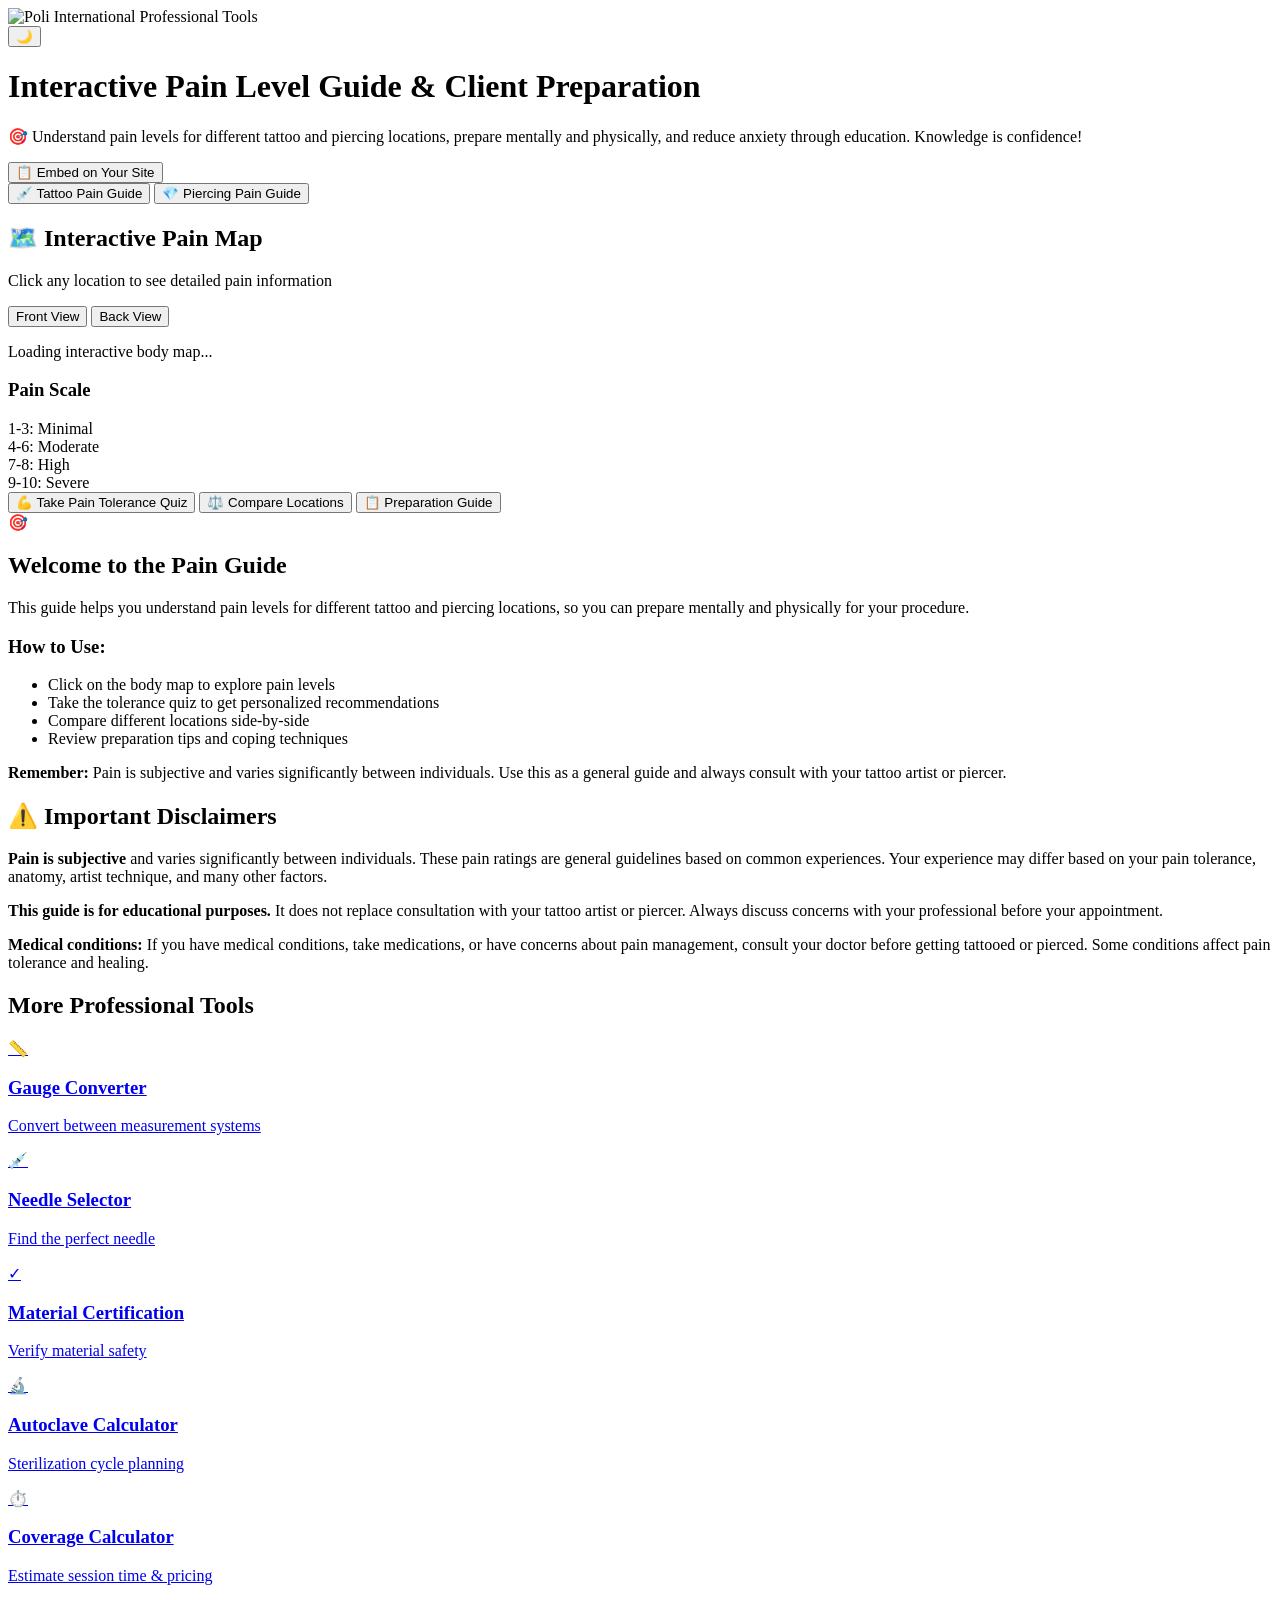
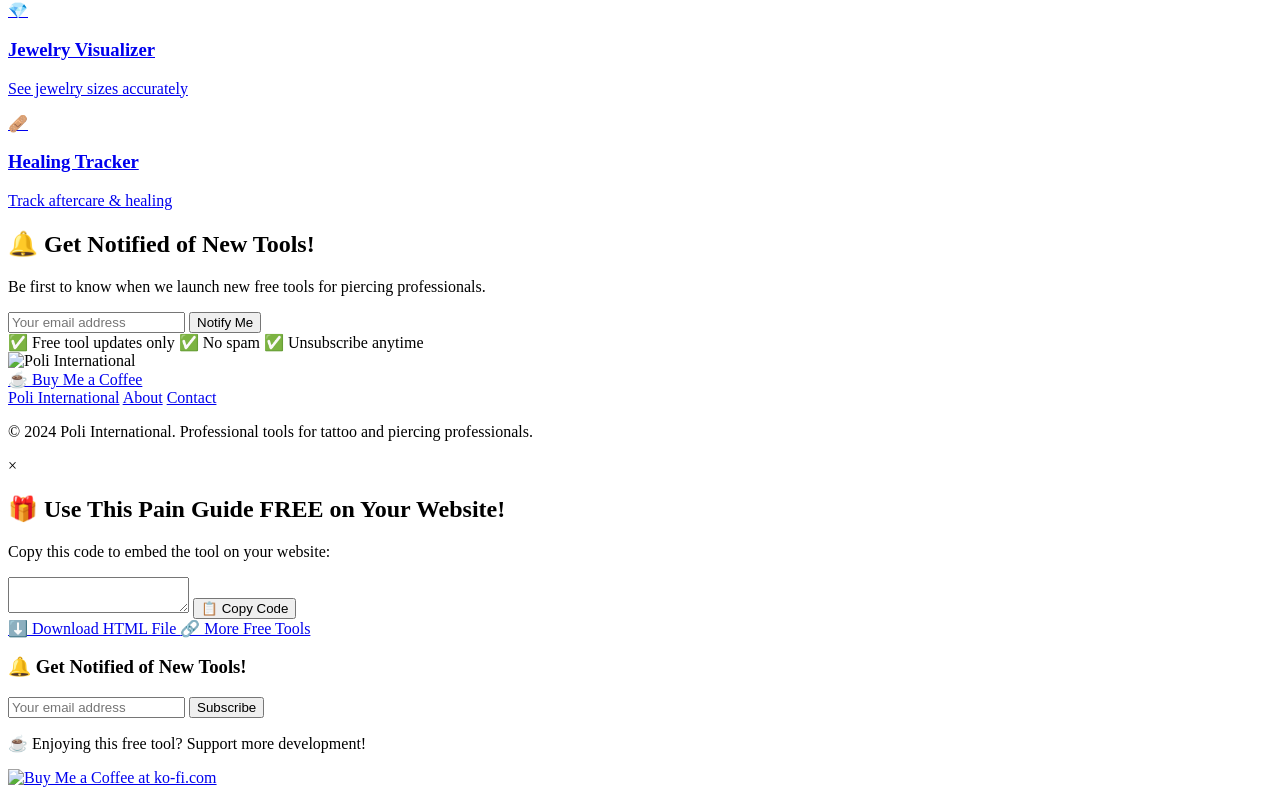
==== backup-20251105/index.html @ 3497971e "Initial commit: Tattoo Pain Map & Guide v1.0" ====
<!DOCTYPE html>
<html lang="en">
<head>
    <meta charset="UTF-8">
    <meta name="viewport" content="width=device-width, initial-scale=1.0">
    <title>Interactive Pain Level Guide & Client Preparation - Poli International Professional Tools</title>
    <meta name="description" content="Comprehensive tattoo and piercing pain guide with interactive body map, pain ratings, tolerance quiz, preparation checklist, and coping techniques. Reduce anxiety through education.">
    <meta name="keywords" content="tattoo pain chart, piercing pain level, tattoo pain scale, most painful piercing, tattoo pain comparison, how to prepare for tattoo, pain tolerance quiz">
    <link rel="stylesheet" href="css/style.css">
</head>
<body>
    <!-- HEADER (Required - SKILL.md) -->
    <header class="main-header">
        <div class="header-container">
            <!-- Logo (40px - SKILL.md standard) -->
            <div class="logo">
                <img src="../../assets/poli-logo.png" alt="Poli International" class="logo-img">
                <span class="logo-text">Professional Tools</span>
            </div>

            <!-- Dark Mode Toggle (Required - SKILL.md) -->
            <div class="header-controls">
                <button id="darkModeToggle" class="dark-mode-toggle" aria-label="Toggle dark mode">
                    <span class="toggle-icon">🌙</span>
                </button>
            </div>
        </div>
    </header>

    <!-- MAIN CONTENT AREA -->
    <main class="main-content">
        <div class="container">
            <!-- Tool Title Section -->
            <div class="tool-header">
                <h1 class="tool-title">Interactive Pain Level Guide & Client Preparation</h1>
                <p class="tool-description">
                    🎯 Understand pain levels for different tattoo and piercing locations, prepare mentally and physically,
                    and reduce anxiety through education. Knowledge is confidence!
                </p>

                <!-- Embed Button (Required - SKILL.md) -->
                <button id="embedBtn" class="embed-btn">
                    📋 Embed on Your Site
                </button>
            </div>

            <!-- Procedure Type Toggle -->
            <div class="procedure-toggle">
                <button id="tattooBtn" class="procedure-btn procedure-btn--active" data-type="tattoo">
                    💉 Tattoo Pain Guide
                </button>
                <button id="piercingBtn" class="procedure-btn" data-type="piercing">
                    💎 Piercing Pain Guide
                </button>
            </div>

            <!-- Main Interface Grid -->
            <div class="pain-guide-grid">

                <!-- LEFT: Interactive Body Map -->
                <div class="body-map-section">
                    <h2 class="section-title">🗺️ Interactive Pain Map</h2>
                    <p class="section-description">Click any location to see detailed pain information</p>

                    <!-- View Toggle (Front/Back) -->
                    <div class="view-toggle">
                        <button id="frontViewBtn" class="view-btn view-btn--active" data-view="front">
                            Front View
                        </button>
                        <button id="backViewBtn" class="view-btn" data-view="back">
                            Back View
                        </button>
                    </div>

                    <!-- Body Map Container -->
                    <div id="bodyMapContainer" class="body-map-container">
                        <!-- SVG body diagram will be injected here by JavaScript -->
                        <div id="bodyMapSvg" class="body-map-svg">
                            <!-- Placeholder for now - JS will create interactive SVG -->
                            <p class="body-map-placeholder">Loading interactive body map...</p>
                        </div>
                    </div>

                    <!-- Pain Scale Legend -->
                    <div class="pain-scale-legend">
                        <h3>Pain Scale</h3>
                        <div class="legend-items">
                            <div class="legend-item">
                                <span class="legend-color" style="background: #10B981;"></span>
                                <span>1-3: Minimal</span>
                            </div>
                            <div class="legend-item">
                                <span class="legend-color" style="background: #F59E0B;"></span>
                                <span>4-6: Moderate</span>
                            </div>
                            <div class="legend-item">
                                <span class="legend-color" style="background: #F97316;"></span>
                                <span>7-8: High</span>
                            </div>
                            <div class="legend-item">
                                <span class="legend-color" style="background: #EF4444;"></span>
                                <span>9-10: Severe</span>
                            </div>
                        </div>
                    </div>
                </div>

                <!-- CENTER: Pain Info Display -->
                <div class="pain-info-section">
                    <!-- Quick Links -->
                    <div class="quick-links">
                        <button class="quick-link-btn" data-action="quiz">
                            💪 Take Pain Tolerance Quiz
                        </button>
                        <button class="quick-link-btn" data-action="compare">
                            ⚖️ Compare Locations
                        </button>
                        <button class="quick-link-btn" data-action="prepare">
                            📋 Preparation Guide
                        </button>
                    </div>

                    <!-- Pain Details Display (appears when location selected) -->
                    <div id="painDetails" class="pain-details" style="display: none;">
                        <div class="pain-details-header">
                            <h2 id="locationName" class="location-name"></h2>
                            <div id="painRating" class="pain-rating"></div>
                        </div>

                        <div class="pain-details-body">
                            <div class="pain-detail-item">
                                <h3>😌 Pain Category</h3>
                                <p id="painCategory" class="pain-category"></p>
                            </div>

                            <div class="pain-detail-item">
                                <h3>❓ Why It Hurts</h3>
                                <p id="whyHurts"></p>
                            </div>

                            <div class="pain-detail-item">
                                <h3>💭 What It Feels Like</h3>
                                <p id="feelsLike"></p>
                            </div>

                            <div class="pain-detail-item">
                                <h3>⏱️ Duration</h3>
                                <p id="duration"></p>
                            </div>

                            <div class="pain-detail-item">
                                <h3>📊 Factors Affecting Pain</h3>
                                <ul id="factors" class="factors-list"></ul>
                            </div>

                            <div class="pain-detail-item">
                                <h3>✅ Best For</h3>
                                <p id="bestFor"></p>
                            </div>

                            <div class="pain-detail-item">
                                <h3>🩹 Healing Pain</h3>
                                <p id="healingPain"></p>
                            </div>

                            <div id="warningSection" class="pain-detail-item pain-warning" style="display: none;">
                                <h3>⚠️ Important Warning</h3>
                                <p id="warningText"></p>
                            </div>
                        </div>
                    </div>

                    <!-- Welcome Message (shown when no location selected) -->
                    <div id="welcomeMessage" class="welcome-message">
                        <div class="welcome-icon">🎯</div>
                        <h2>Welcome to the Pain Guide</h2>
                        <p>
                            This guide helps you understand pain levels for different tattoo and piercing locations,
                            so you can prepare mentally and physically for your procedure.
                        </p>
                        <h3>How to Use:</h3>
                        <ul>
                            <li>Click on the body map to explore pain levels</li>
                            <li>Take the tolerance quiz to get personalized recommendations</li>
                            <li>Compare different locations side-by-side</li>
                            <li>Review preparation tips and coping techniques</li>
                        </ul>
                        <p class="welcome-note">
                            <strong>Remember:</strong> Pain is subjective and varies significantly between individuals.
                            Use this as a general guide and always consult with your tattoo artist or piercer.
                        </p>
                    </div>
                </div>

            </div>

            <!-- PAIN TOLERANCE QUIZ SECTION -->
            <section id="quizSection" class="quiz-section" style="display: none;">
                <div class="section-header">
                    <h2>💪 Pain Tolerance Quiz</h2>
                    <button class="close-section-btn" data-section="quiz">✕</button>
                </div>
                <p class="section-intro">
                    Answer these questions honestly to get your estimated pain tolerance level
                    and personalized recommendations.
                </p>

                <form id="quizForm" class="quiz-form">
                    <!-- Question 1 -->
                    <div class="quiz-question">
                        <h3>1. How do you handle getting blood drawn or shots?</h3>
                        <div class="quiz-options">
                            <label class="quiz-option">
                                <input type="radio" name="q1" value="1" required>
                                <span>I pass out or get very anxious</span>
                            </label>
                            <label class="quiz-option">
                                <input type="radio" name="q1" value="2">
                                <span>It makes me nervous but I manage</span>
                            </label>
                            <label class="quiz-option">
                                <input type="radio" name="q1" value="3">
                                <span>No big deal, barely notice it</span>
                            </label>
                        </div>
                    </div>

                    <!-- Question 2 -->
                    <div class="quiz-question">
                        <h3>2. How do you react to minor injuries (stubbed toe, paper cut)?</h3>
                        <div class="quiz-options">
                            <label class="quiz-option">
                                <input type="radio" name="q2" value="1" required>
                                <span>Very painful, takes a while to recover</span>
                            </label>
                            <label class="quiz-option">
                                <input type="radio" name="q2" value="2">
                                <span>Hurts but I move on quickly</span>
                            </label>
                            <label class="quiz-option">
                                <input type="radio" name="q2" value="3">
                                <span>Barely bothers me</span>
                            </label>
                        </div>
                    </div>

                    <!-- Question 3 -->
                    <div class="quiz-question">
                        <h3>3. Have you had tattoos or piercings before?</h3>
                        <div class="quiz-options">
                            <label class="quiz-option">
                                <input type="radio" name="q3" value="1" required>
                                <span>No, this will be my first</span>
                            </label>
                            <label class="quiz-option">
                                <input type="radio" name="q3" value="2">
                                <span>Yes, small/simple ones</span>
                            </label>
                            <label class="quiz-option">
                                <input type="radio" name="q3" value="3">
                                <span>Yes, multiple or painful locations</span>
                            </label>
                        </div>
                    </div>

                    <!-- Question 4 -->
                    <div class="quiz-question">
                        <h3>4. How do you handle dental work?</h3>
                        <div class="quiz-options">
                            <label class="quiz-option">
                                <input type="radio" name="q4" value="1" required>
                                <span>Very difficult, need sedation</span>
                            </label>
                            <label class="quiz-option">
                                <input type="radio" name="q4" value="2">
                                <span>Uncomfortable but manage</span>
                            </label>
                            <label class="quiz-option">
                                <input type="radio" name="q4" value="3">
                                <span>No problem at all</span>
                            </label>
                        </div>
                    </div>

                    <!-- Question 5 -->
                    <div class="quiz-question">
                        <h3>5. How anxious are you about pain?</h3>
                        <div class="quiz-options">
                            <label class="quiz-option">
                                <input type="radio" name="q5" value="1" required>
                                <span>Very anxious, thinking about it a lot</span>
                            </label>
                            <label class="quiz-option">
                                <input type="radio" name="q5" value="2">
                                <span>Somewhat nervous but okay</span>
                            </label>
                            <label class="quiz-option">
                                <input type="radio" name="q5" value="3">
                                <span>Not worried, ready for it</span>
                            </label>
                        </div>
                    </div>

                    <!-- Question 6 -->
                    <div class="quiz-question">
                        <h3>6. How do you handle sunburn or skin irritation?</h3>
                        <div class="quiz-options">
                            <label class="quiz-option">
                                <input type="radio" name="q6" value="1" required>
                                <span>Very sensitive, hurts a lot</span>
                            </label>
                            <label class="quiz-option">
                                <input type="radio" name="q6" value="2">
                                <span>Annoying but tolerable</span>
                            </label>
                            <label class="quiz-option">
                                <input type="radio" name="q6" value="3">
                                <span>Barely notice it</span>
                            </label>
                        </div>
                    </div>

                    <!-- Question 7 -->
                    <div class="quiz-question">
                        <h3>7. Can you sit still for long periods?</h3>
                        <div class="quiz-options">
                            <label class="quiz-option">
                                <input type="radio" name="q7" value="1" required>
                                <span>Very difficult, I fidget a lot</span>
                            </label>
                            <label class="quiz-option">
                                <input type="radio" name="q7" value="2">
                                <span>I can manage 1-2 hours</span>
                            </label>
                            <label class="quiz-option">
                                <input type="radio" name="q7" value="3">
                                <span>No problem, very patient</span>
                            </label>
                        </div>
                    </div>

                    <button type="submit" class="quiz-submit-btn">
                        Calculate My Pain Tolerance
                    </button>
                </form>

                <!-- Quiz Results -->
                <div id="quizResults" class="quiz-results" style="display: none;">
                    <div class="results-header">
                        <h3>Your Pain Tolerance Level</h3>
                        <p id="toleranceLevel" class="tolerance-level"></p>
                    </div>
                    <div class="results-body">
                        <p id="toleranceDescription" class="tolerance-description"></p>
                        <div class="recommendations">
                            <h4>📋 Personalized Recommendations</h4>
                            <ul id="recommendationsList" class="recommendations-list"></ul>
                        </div>
                        <div id="avoidLocations" class="avoid-locations" style="display: none;">
                            <h4>⚠️ Locations to Approach with Caution</h4>
                            <p id="avoidLocationsList"></p>
                        </div>
                    </div>
                    <button class="retake-quiz-btn" onclick="document.getElementById('quizForm').reset(); document.getElementById('quizResults').style.display='none'; document.getElementById('quizForm').style.display='block';">
                        Retake Quiz
                    </button>
                </div>
            </section>

            <!-- LOCATION COMPARISON SECTION -->
            <section id="compareSection" class="compare-section" style="display: none;">
                <div class="section-header">
                    <h2>⚖️ Location Comparison</h2>
                    <button class="close-section-btn" data-section="compare">✕</button>
                </div>
                <p class="section-intro">
                    Compare pain levels between two locations side-by-side.
                </p>

                <div class="comparison-form">
                    <div class="comparison-selectors">
                        <div class="comparison-select-group">
                            <label for="locationA">Location A</label>
                            <select id="locationA" class="location-select">
                                <option value="">Select location...</option>
                                <!-- Options populated by JavaScript -->
                            </select>
                        </div>
                        <div class="comparison-vs">VS</div>
                        <div class="comparison-select-group">
                            <label for="locationB">Location B</label>
                            <select id="locationB" class="location-select">
                                <option value="">Select location...</option>
                                <!-- Options populated by JavaScript -->
                            </select>
                        </div>
                    </div>
                    <button id="compareBtn" class="compare-btn">Compare Locations</button>
                </div>

                <!-- Comparison Results -->
                <div id="comparisonResults" class="comparison-results" style="display: none;">
                    <!-- Populated by JavaScript -->
                </div>
            </section>

            <!-- PREPARATION GUIDE SECTION -->
            <section id="prepareSection" class="prepare-section" style="display: none;">
                <div class="section-header">
                    <h2>📋 Complete Preparation Guide</h2>
                    <button class="close-section-btn" data-section="prepare">✕</button>
                </div>

                <div class="preparation-tabs">
                    <button class="prep-tab prep-tab--active" data-tab="before">Before Appointment</button>
                    <button class="prep-tab" data-tab="during">During Procedure</button>
                    <button class="prep-tab" data-tab="after">After Procedure</button>
                </div>

                <!-- Before Appointment Tab -->
                <div id="beforeTab" class="prep-tab-content prep-tab-content--active">
                    <h3>24 Hours Before</h3>
                    <div class="checklist">
                        <label class="checklist-item">
                            <input type="checkbox">
                            <span>Get good sleep (7-9 hours) - Better pain tolerance when well-rested</span>
                        </label>
                        <label class="checklist-item">
                            <input type="checkbox">
                            <span>Stay hydrated - Skin takes ink/heals better when hydrated</span>
                        </label>
                        <label class="checklist-item">
                            <input type="checkbox">
                            <span>Avoid alcohol - Thins blood, increases bleeding and swelling</span>
                        </label>
                        <label class="checklist-item">
                            <input type="checkbox">
                            <span>Avoid aspirin/ibuprofen if possible - Blood thinners increase bleeding</span>
                        </label>
                    </div>

                    <h3>Day Of Appointment</h3>
                    <div class="checklist">
                        <label class="checklist-item">
                            <input type="checkbox">
                            <span>Eat a full meal 2 hours before - Prevents passing out, stabilizes blood sugar</span>
                        </label>
                        <label class="checklist-item">
                            <input type="checkbox">
                            <span>Drink water - Stay hydrated throughout</span>
                        </label>
                        <label class="checklist-item">
                            <input type="checkbox">
                            <span>Wear comfortable, appropriate clothing - Easy access, won't rub fresh tattoo</span>
                        </label>
                        <label class="checklist-item">
                            <input type="checkbox">
                            <span>Bring snacks and water - Maintain energy during session</span>
                        </label>
                        <label class="checklist-item">
                            <input type="checkbox">
                            <span>Bring entertainment (headphones, book) - Distraction helps</span>
                        </label>
                        <label class="checklist-item">
                            <input type="checkbox">
                            <span>Arrive on time, relaxed - Rushing increases anxiety</span>
                        </label>
                    </div>
                </div>

                <!-- During Procedure Tab -->
                <div id="duringTab" class="prep-tab-content">
                    <h3>🧘 Breathing Techniques</h3>
                    <div class="technique-cards">
                        <div class="technique-card">
                            <h4>Box Breathing</h4>
                            <p><strong>Method:</strong> Breathe in 4 counts, hold 4, out 4, hold 4</p>
                            <p><strong>When:</strong> During painful moments</p>
                            <p><strong>Benefit:</strong> Reduces pain perception, calms nerves</p>
                        </div>
                        <div class="technique-card">
                            <h4>Deep Belly Breathing</h4>
                            <p><strong>Method:</strong> Slow, deep breaths into belly</p>
                            <p><strong>When:</strong> Throughout session</p>
                            <p><strong>Benefit:</strong> Keeps you relaxed and oxygenated</p>
                        </div>
                        <div class="technique-card">
                            <h4>Counted Breathing</h4>
                            <p><strong>Method:</strong> Count your breaths, focus on numbers</p>
                            <p><strong>When:</strong> When mind wanders to pain</p>
                            <p><strong>Benefit:</strong> Distraction technique</p>
                        </div>
                    </div>

                    <h3>🎯 Coping Strategies</h3>
                    <ul class="coping-list">
                        <li>Listen to music (curated playlist)</li>
                        <li>Talk with artist (if they're open to it)</li>
                        <li>Watch videos on phone</li>
                        <li>Count or do math in head</li>
                        <li>Visualize being somewhere else</li>
                        <li>Squeeze stress ball</li>
                        <li>Focus on breathing</li>
                        <li>Take breaks when needed - don't be hero</li>
                    </ul>

                    <h3>💬 Communication Tips</h3>
                    <ul class="communication-list">
                        <li>Tell artist if you need break</li>
                        <li>Communicate pain level honestly</li>
                        <li>Ask questions if worried</li>
                        <li>Don't try to tough it out if struggling</li>
                        <li>Remember: it's okay to tap out</li>
                    </ul>
                </div>

                <!-- After Procedure Tab -->
                <div id="afterTab" class="prep-tab-content">
                    <h3>Immediately After</h3>
                    <div class="checklist">
                        <label class="checklist-item">
                            <input type="checkbox">
                            <span>Eat something sweet - Restore blood sugar</span>
                        </label>
                        <label class="checklist-item">
                            <input type="checkbox">
                            <span>Drink water - Rehydrate</span>
                        </label>
                        <label class="checklist-item">
                            <input type="checkbox">
                            <span>Take it easy - Body just went through trauma</span>
                        </label>
                        <label class="checklist-item">
                            <input type="checkbox">
                            <span>Take OTC pain relief if needed - Manage soreness</span>
                        </label>
                        <label class="checklist-item">
                            <input type="checkbox">
                            <span>Avoid alcohol for 24 hours - Increases bleeding/swelling</span>
                        </label>
                    </div>

                    <h3>First Week</h3>
                    <div class="checklist">
                        <label class="checklist-item">
                            <input type="checkbox">
                            <span>Expect soreness - Normal healing process</span>
                        </label>
                        <label class="checklist-item">
                            <input type="checkbox">
                            <span>Use pain relief as needed - Ibuprofen for inflammation</span>
                        </label>
                        <label class="checklist-item">
                            <input type="checkbox">
                            <span>Follow aftercare strictly - Reduces complications</span>
                        </label>
                        <label class="checklist-item">
                            <input type="checkbox">
                            <span>Avoid strenuous activity - Let body heal</span>
                        </label>
                        <label class="checklist-item">
                            <input type="checkbox">
                            <span>Sleep carefully - Don't sleep on fresh tattoo</span>
                        </label>
                    </div>
                </div>
            </section>

            <!-- IMPORTANT DISCLAIMERS -->
            <section class="disclaimers-section">
                <h2>⚠️ Important Disclaimers</h2>
                <div class="disclaimer-cards">
                    <div class="disclaimer-card">
                        <p>
                            <strong>Pain is subjective</strong> and varies significantly between individuals.
                            These pain ratings are general guidelines based on common experiences. Your experience
                            may differ based on your pain tolerance, anatomy, artist technique, and many other factors.
                        </p>
                    </div>
                    <div class="disclaimer-card">
                        <p>
                            <strong>This guide is for educational purposes.</strong> It does not replace consultation
                            with your tattoo artist or piercer. Always discuss concerns with your professional before
                            your appointment.
                        </p>
                    </div>
                    <div class="disclaimer-card">
                        <p>
                            <strong>Medical conditions:</strong> If you have medical conditions, take medications, or
                            have concerns about pain management, consult your doctor before getting tattooed or pierced.
                            Some conditions affect pain tolerance and healing.
                        </p>
                    </div>
                </div>
            </section>

        </div>
    </main>

    <!-- MORE TOOLS NAVIGATION (Required - SKILL.md) -->
    <section class="more-tools">
        <div class="container">
            <h2 class="section-title">More Professional Tools</h2>
            <div class="tools-grid">
                <a href="../gauge-converter/index.html" class="tool-card">
                    <span class="tool-icon">📏</span>
                    <h3>Gauge Converter</h3>
                    <p>Convert between measurement systems</p>
                </a>
                <a href="../needle-selector/index.html" class="tool-card">
                    <span class="tool-icon">💉</span>
                    <h3>Needle Selector</h3>
                    <p>Find the perfect needle</p>
                </a>
                <a href="../material-certification/index.html" class="tool-card">
                    <span class="tool-icon">✓</span>
                    <h3>Material Certification</h3>
                    <p>Verify material safety</p>
                </a>
                <a href="../autoclave-calculator/index.html" class="tool-card">
                    <span class="tool-icon">🔬</span>
                    <h3>Autoclave Calculator</h3>
                    <p>Sterilization cycle planning</p>
                </a>
                <a href="../coverage-calculator/index.html" class="tool-card">
                    <span class="tool-icon">⏱️</span>
                    <h3>Coverage Calculator</h3>
                    <p>Estimate session time & pricing</p>
                </a>
                <a href="../jewelry-visualizer/index.html" class="tool-card">
                    <span class="tool-icon">💎</span>
                    <h3>Jewelry Visualizer</h3>
                    <p>See jewelry sizes accurately</p>
                </a>
                <a href="../healing-tracker/index.html" class="tool-card">
                    <span class="tool-icon">🩹</span>
                    <h3>Healing Tracker</h3>
                    <p>Track aftercare & healing</p>
                </a>
            </div>
        </div>
    </section>

    <!-- EMAIL CAPTURE - FOOTER (Required - SKILL.md Location 1) -->
    <section class="email-capture-section">
        <div class="container">
            <div class="email-capture-card">
                <h2 class="email-capture-title">🔔 Get Notified of New Tools!</h2>
                <p class="email-capture-subtitle">Be first to know when we launch new free tools for piercing professionals.</p>

                <form class="tool__email-form" id="footer-email-form" data-location="footer">
                    <div class="tool__email-input-group">
                        <input type="email" id="footer-email-input" class="tool__email-input"
                               placeholder="Your email address" required />
                        <button type="submit" class="tool__email-submit">Notify Me</button>
                    </div>
                    <div class="tool__email-trust-signals">
                        <span>✅ Free tool updates only</span>
                        <span>✅ No spam</span>
                        <span>✅ Unsubscribe anytime</span>
                    </div>
                    <p class="tool__email-success" id="footer-email-success" style="display: none;">
                        ✅ Thanks! We'll notify you when new tools launch!
                    </p>
                    <p class="tool__email-error" id="footer-email-error" style="display: none;">
                        ❌ Please enter a valid email address.
                    </p>
                </form>
            </div>
        </div>
    </section>

    <!-- FOOTER (Required - SKILL.md) -->
    <footer class="main-footer">
        <div class="footer-container">
            <div class="footer-content">
                <!-- Logo in Footer -->
                <div class="footer-logo">
                    <img src="../../assets/poli-logo.png" alt="Poli International" class="logo-img">
                </div>

                <!-- Buy Me a Coffee (Required - SKILL.md Location 1: Footer) -->
                <div class="footer-support">
                    <a href="https://www.buymeacoffee.com/poliintl" target="_blank" class="coffee-btn">
                        <span class="coffee-icon">☕</span>
                        <span class="coffee-text">Buy Me a Coffee</span>
                    </a>
                </div>

                <!-- Footer Links -->
                <div class="footer-links">
                    <a href="https://poliinternational.com">Poli International</a>
                    <a href="https://poliinternational.com/about">About</a>
                    <a href="https://poliinternational.com/contact">Contact</a>
                </div>

                <!-- Copyright -->
                <div class="footer-copyright">
                    <p>&copy; 2024 Poli International. Professional tools for tattoo and piercing professionals.</p>
                </div>
            </div>
        </div>
    </footer>

    <!-- EMBED MODAL (Required - SKILL.md) -->
    <div id="embedModal" class="modal">
        <div class="modal-content">
            <span class="modal-close">&times;</span>
            <h2>🎁 Use This Pain Guide FREE on Your Website!</h2>

            <!-- Embed Code Section -->
            <div class="embed-code-section">
                <p>Copy this code to embed the tool on your website:</p>
                <textarea id="embedCode" class="embed-code-textarea" readonly></textarea>
                <button id="copyEmbedCode" class="copy-btn">📋 Copy Code</button>
            </div>

            <!-- Download & Traffic Buttons -->
            <div class="modal-buttons">
                <a href="pain-guide.zip" download class="modal-btn modal-btn--download">
                    ⬇️ Download HTML File
                </a>
                <a href="https://poliinternational.com/tools" target="_blank" class="modal-btn modal-btn--tools">
                    🔗 More Free Tools
                </a>
            </div>

            <!-- Email Capture in Modal (Required - SKILL.md Location 2) -->
            <div class="modal-email-capture">
                <h3>🔔 Get Notified of New Tools!</h3>
                <form class="tool__email-form" id="modal-email-form" data-location="modal">
                    <div class="tool__email-input-group">
                        <input type="email" id="modal-email-input" class="tool__email-input"
                               placeholder="Your email address" required />
                        <button type="submit" class="tool__email-submit">Subscribe</button>
                    </div>
                    <p class="tool__email-success" id="modal-email-success" style="display: none;">
                        ✅ Thanks! We'll notify you when new tools launch!
                    </p>
                    <p class="tool__email-error" id="modal-email-error" style="display: none;">
                        ❌ Please enter a valid email address.
                    </p>
                </form>
            </div>

            <!-- Ko-fi Button in Modal (Required - SKILL.md Location 2) -->
            <div class="modal-kofi">
                <p>☕ Enjoying this free tool? Support more development!</p>
                <a href='https://ko-fi.com/C0C81NEXBV' target='_blank' class="tool__kofi">
                    <img src='https://storage.ko-fi.com/cdn/kofi6.png?v=6'
                         border='0' alt='Buy Me a Coffee at ko-fi.com'
                         class="tool__kofi-img" />
                </a>
            </div>
        </div>
    </div>

    <!-- Scripts -->
    <script src="js/pain-database.js"></script>
    <script src="js/body-map.js"></script>
    <script src="js/quiz.js"></script>
    <script src="js/comparison.js"></script>
    <script src="js/pain-guide.js"></script>
    <script src="js/common.js"></script>
</body>
</html>
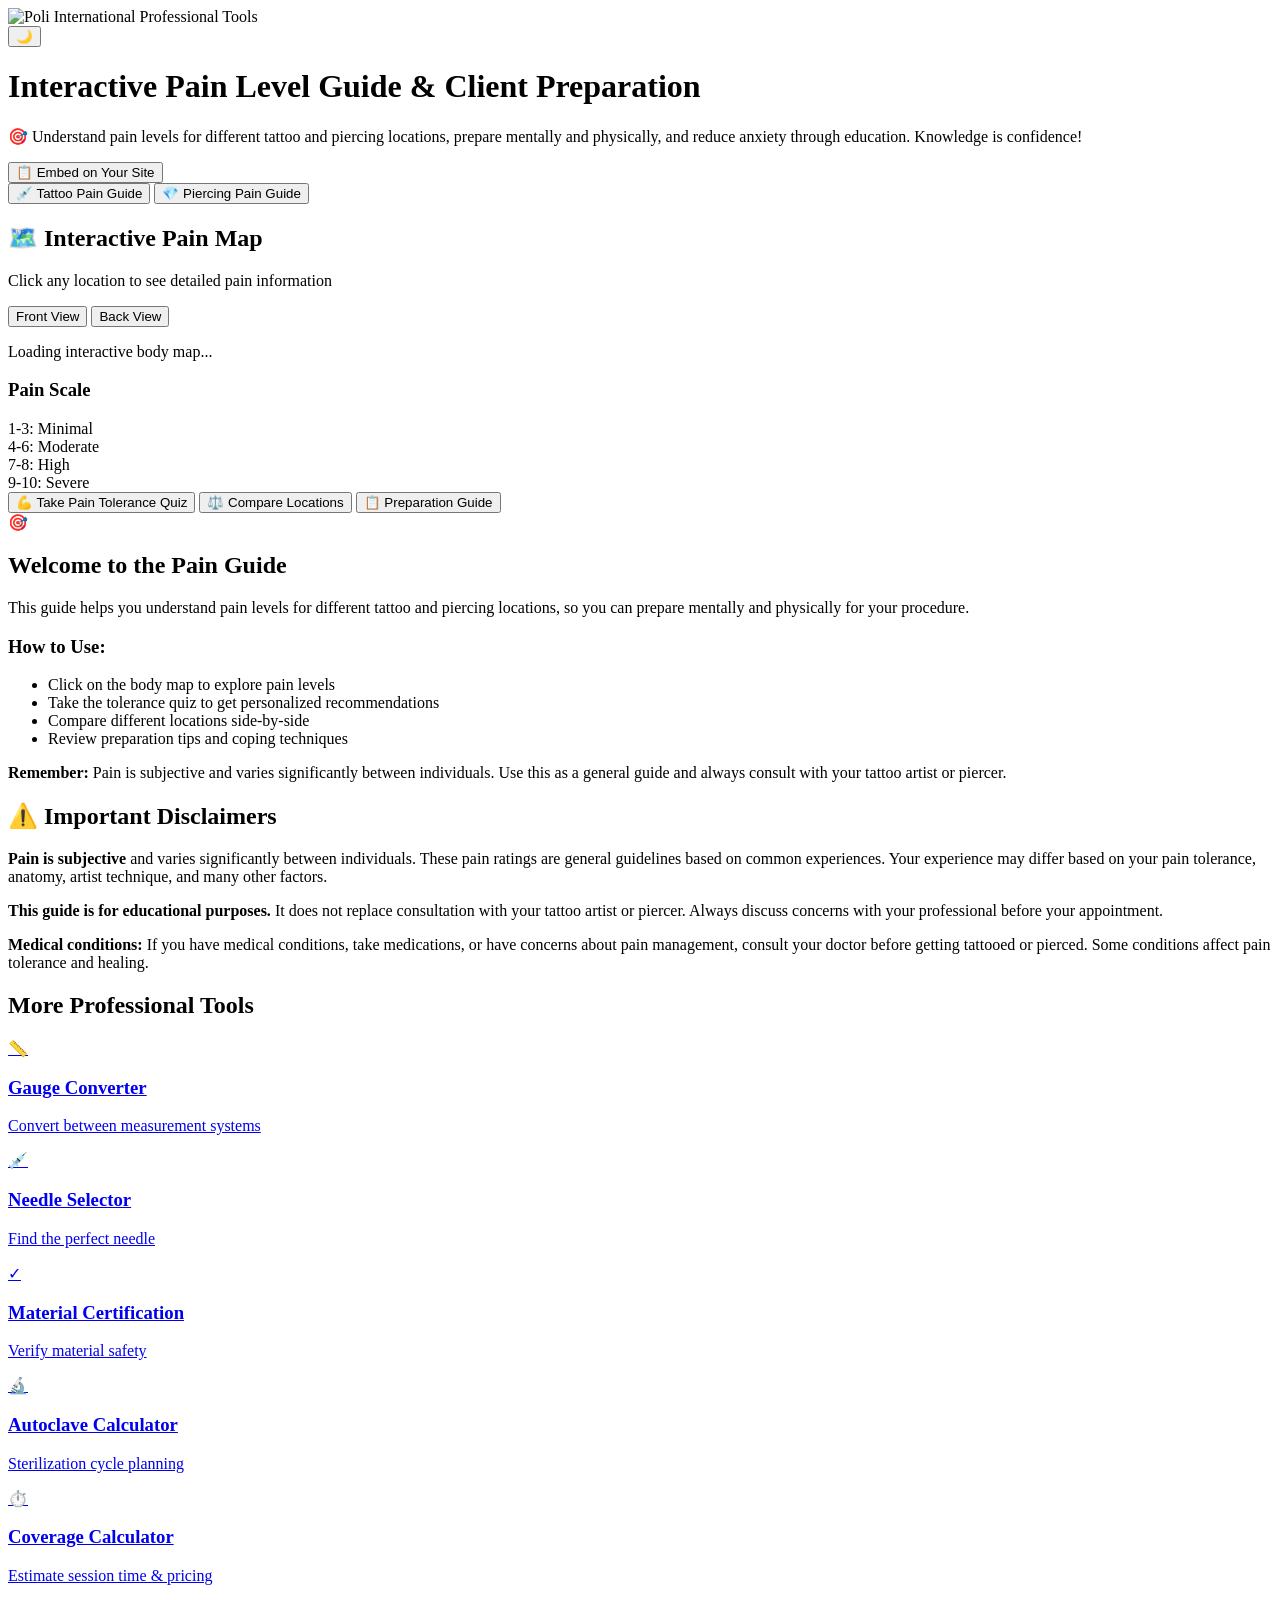
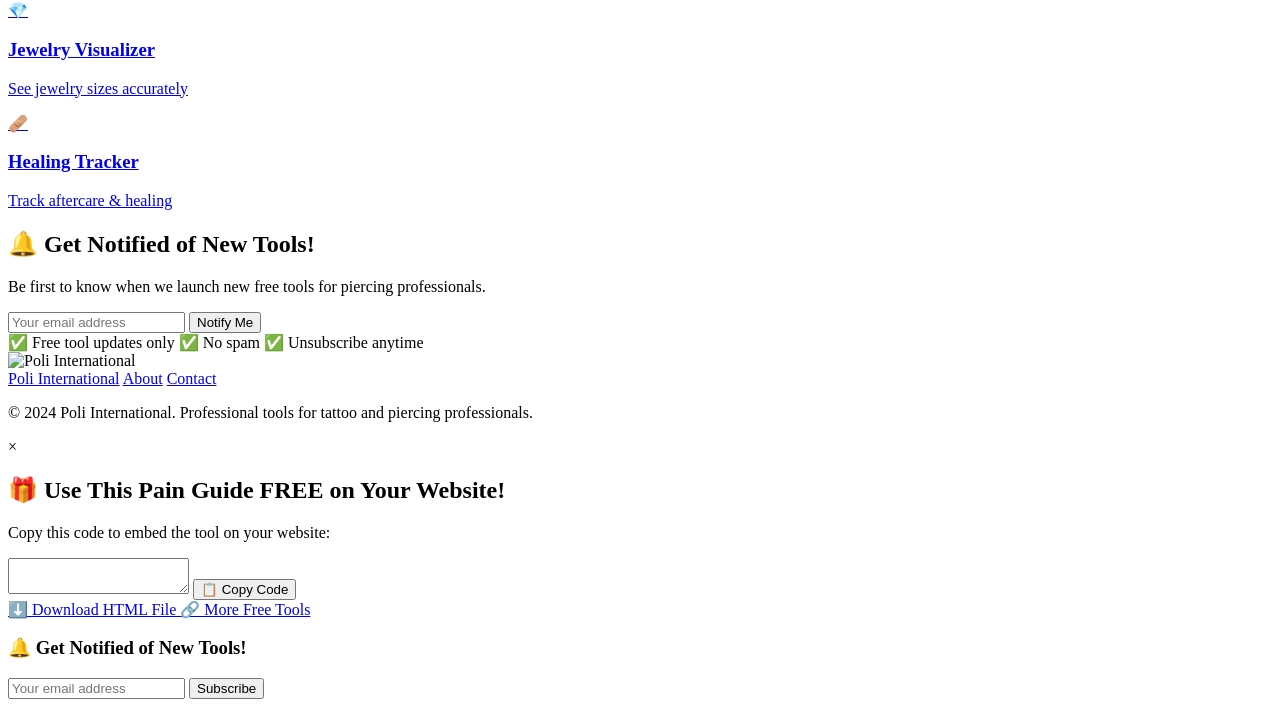
==== commit d930a846: "remove the donation button from the tool itself A "buy me a coffee" button does not belong inside a " ====
--- a/backup-20251105/index.html
+++ b/backup-20251105/index.html
@@ -679,15 +679,7 @@
                     <img src="../../assets/poli-logo.png" alt="Poli International" class="logo-img">
                 </div>
 
-                <!-- Buy Me a Coffee (Required - SKILL.md Location 1: Footer) -->
-                <div class="footer-support">
-                    <a href="https://www.buymeacoffee.com/poliintl" target="_blank" class="coffee-btn">
-                        <span class="coffee-icon">☕</span>
-                        <span class="coffee-text">Buy Me a Coffee</span>
-                    </a>
-                </div>
-
-                <!-- Footer Links -->
+<!-- Footer Links -->
                 <div class="footer-links">
                     <a href="https://poliinternational.com">Poli International</a>
                     <a href="https://poliinternational.com/about">About</a>
@@ -743,16 +735,7 @@
                 </form>
             </div>
 
-            <!-- Ko-fi Button in Modal (Required - SKILL.md Location 2) -->
-            <div class="modal-kofi">
-                <p>☕ Enjoying this free tool? Support more development!</p>
-                <a href='https://ko-fi.com/C0C81NEXBV' target='_blank' class="tool__kofi">
-                    <img src='https://storage.ko-fi.com/cdn/kofi6.png?v=6'
-                         border='0' alt='Buy Me a Coffee at ko-fi.com'
-                         class="tool__kofi-img" />
-                </a>
-            </div>
-        </div>
+</div>
     </div>
 
     <!-- Scripts -->
